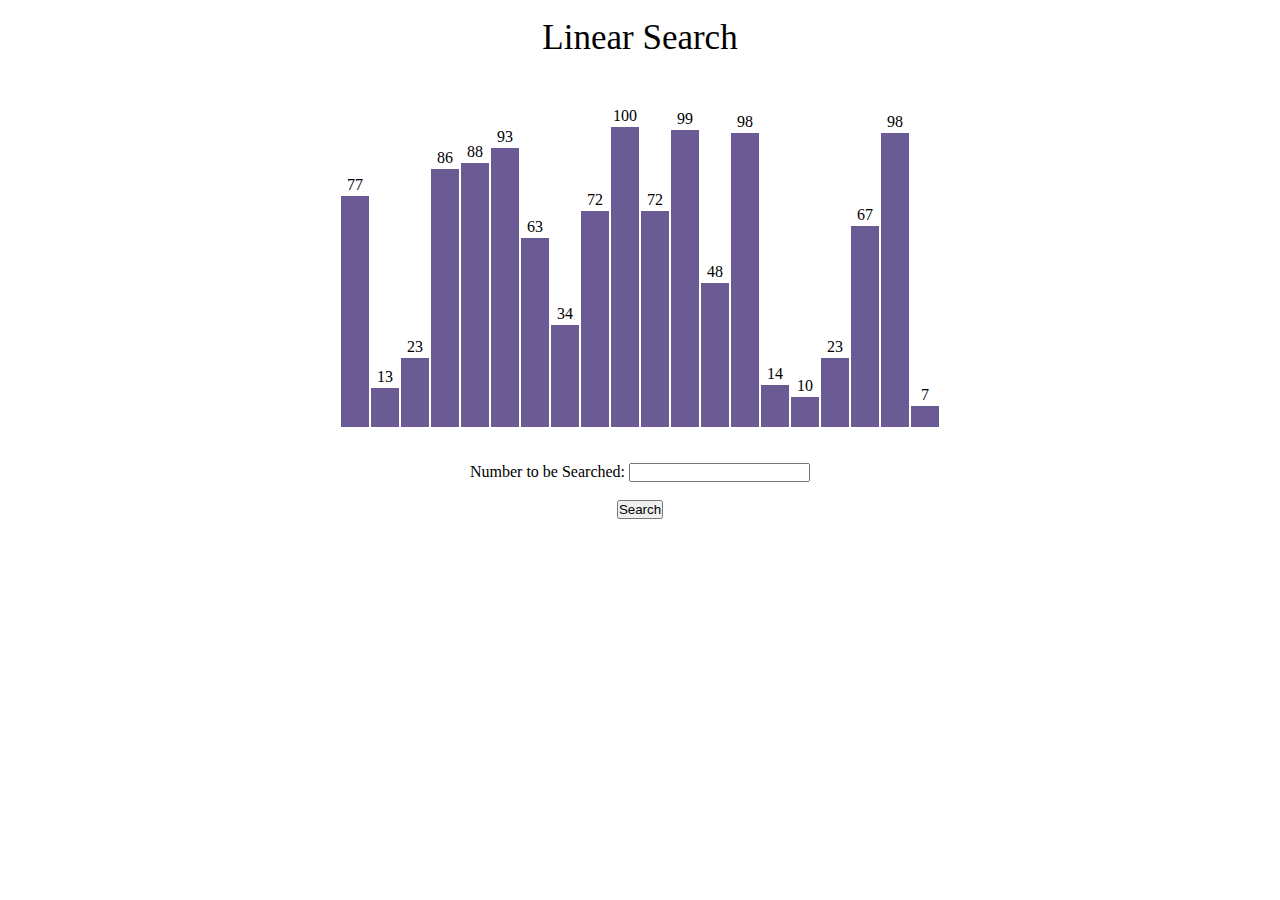
==== index.html @ 6a69b350 "Add files via upload" ====
<!DOCTYPE html>
<html lang="en">
<head>
	<meta charset="UTF-8" />
	<meta name="viewport"
		content="width=device-width, initial-scale=1.0" />
	<link rel="stylesheet" href="style.css" />
</head>

<body>
	<br />
	<p class="header">Linear Search</p>


	<div id="array"></div>
	<br /><br />

	<div style="text-align: center">
	<label for="fname">
		Number to be Searched:
	</label>
	<input type="text" id="fname" name="fname" />
	<br /><br />
	<button id="btn"
			onclick="LinearSearch()">Search
	</button>
	<br />
	<br />
	<div id="text"></div>
	</div>

	<script src="index.js"></script>
</body>
</html>
---- style.css ----
* {
    margin: 0px;
    padding: 0px;
    box-sizing: border-box;
    }
    
    .header {
    font-size: 35px;
    text-align: center;
    }
    
    #array {
    background-color: white;
    height: 305px;
    width: 598px;
    margin: auto;
    position: relative;
    margin-top: 64px;
    }
    
    .block {
    width: 28px;
    background-color: #6b5b95;
    position: absolute;
    bottom: 0px;
    transition: 0.2s all ease;
    }
    
    .block_id {
    position: absolute;
    color: black;
    margin-top: -20px;
    width: 100%;
    text-align: center;
    }
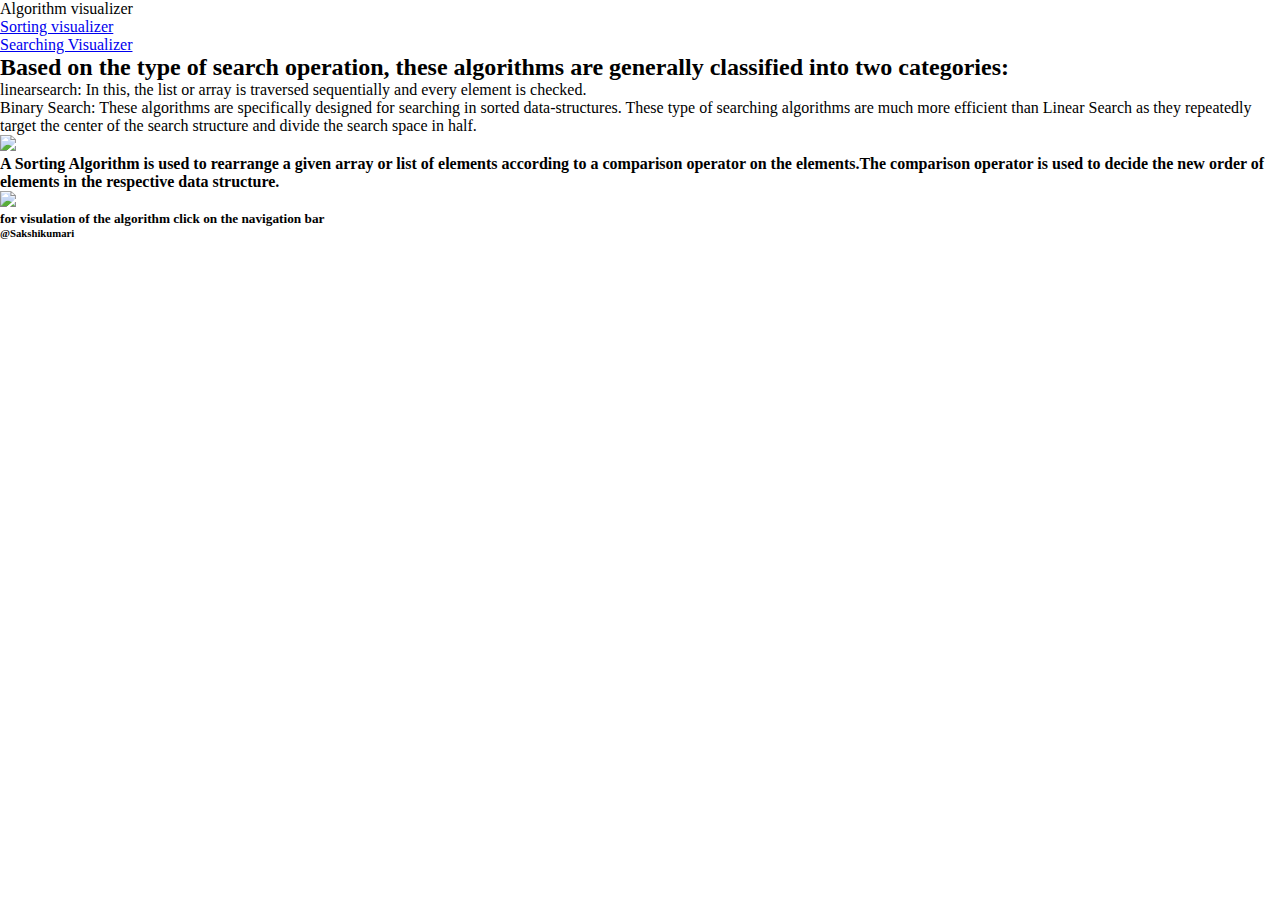
==== commit dcdc8e25: "Add files via upload" ====
--- a/index.html
+++ b/index.html
@@ -1,34 +1,48 @@
 <!DOCTYPE html>
 <html lang="en">
 <head>
-	<meta charset="UTF-8" />
-	<meta name="viewport"
-		content="width=device-width, initial-scale=1.0" />
-	<link rel="stylesheet" href="style.css" />
+    <meta charset="UTF-8">
+    <meta http-equiv="X-UA-Compatible" content="IE=edge">
+    <meta name="viewport" content="width=device-width, initial-scale=1.0">
+    <title>algorithmvisualizer</title>
+    <link rel="stylesheet" href="style.css">
+    <link rel="stylesheet" href="global.css">
 </head>
-
 <body>
-	<br />
-	<p class="header">Linear Search</p>
-
-
-	<div id="array"></div>
-	<br /><br />
-
-	<div style="text-align: center">
-	<label for="fname">
-		Number to be Searched:
-	</label>
-	<input type="text" id="fname" name="fname" />
-	<br /><br />
-	<button id="btn"
-			onclick="LinearSearch()">Search
-	</button>
-	<br />
-	<br />
-	<div id="text"></div>
-	</div>
-
-	<script src="index.js"></script>
+    
+    <nav>
+        <label class="logo">Algorithm visualizer</label>
+        <ul>
+            <li><a href="sorting.html">Sorting visualizer</a></li>
+            <li><a href="searching.html">Searching Visualizer</a></li>
+            
+            
+        </ul>
+    </nav>
+    <div class="section">
+        <div class="text">
+            <h2>Based on the type of search operation, these algorithms are generally classified into two categories:</h2>
+    <p>linearsearch: In this, the list or array is traversed sequentially and every element is checked.</p>
+    <p>Binary Search: These algorithms are specifically designed for searching in sorted data-structures.
+         These type of searching algorithms are much more efficient than
+          Linear Search as they repeatedly target the center of the search structure and 
+          divide the search space in half. </p>
+        </div>
+        <img src="/images/Screenshot_20230214_203507.png">
+        
+    </div>
+    
+    <div class="section">
+       <div class="text">
+        <h4>A Sorting Algorithm is used to rearrange a given array or list of elements according to a comparison
+         operator on the elements.The comparison operator is used to decide the new order of elements in the 
+         respective data structure.</h4>
+       </div>
+       <img src="/images/Screenshot_20230214_203544.png">
+    </div>
+    <h5>for visulation of the algorithm click on the navigation bar</h5>
 </body>
 </html>
+<footer>
+    <h6>@Sakshikumari</h6>
+</footer>--- a/global.css
+++ b/global.css
@@ -0,0 +1,21 @@
+:root {
+    /* fonts */
+    --font-cinzel: Cinzel;
+    --font-fauna-one: "Fauna One";
+  
+    /* font sizes */
+    --font-size-base: 8px;
+    --font-size-lg: 12px;
+    --font-size-xl: 18px;
+    --font-size-2xl: 20px;
+    --font-size-3xl: 25px;
+  
+    /* Colors */
+    --color-white: #fff;
+    --color-gainsboro: #d9d9d9;
+    --color-black: #000;
+    --color-rosybrown: #b78f8f;
+    --color-snow-100: #fefbfb;
+    --color-snow-200: #fbf2f2;
+  }
+  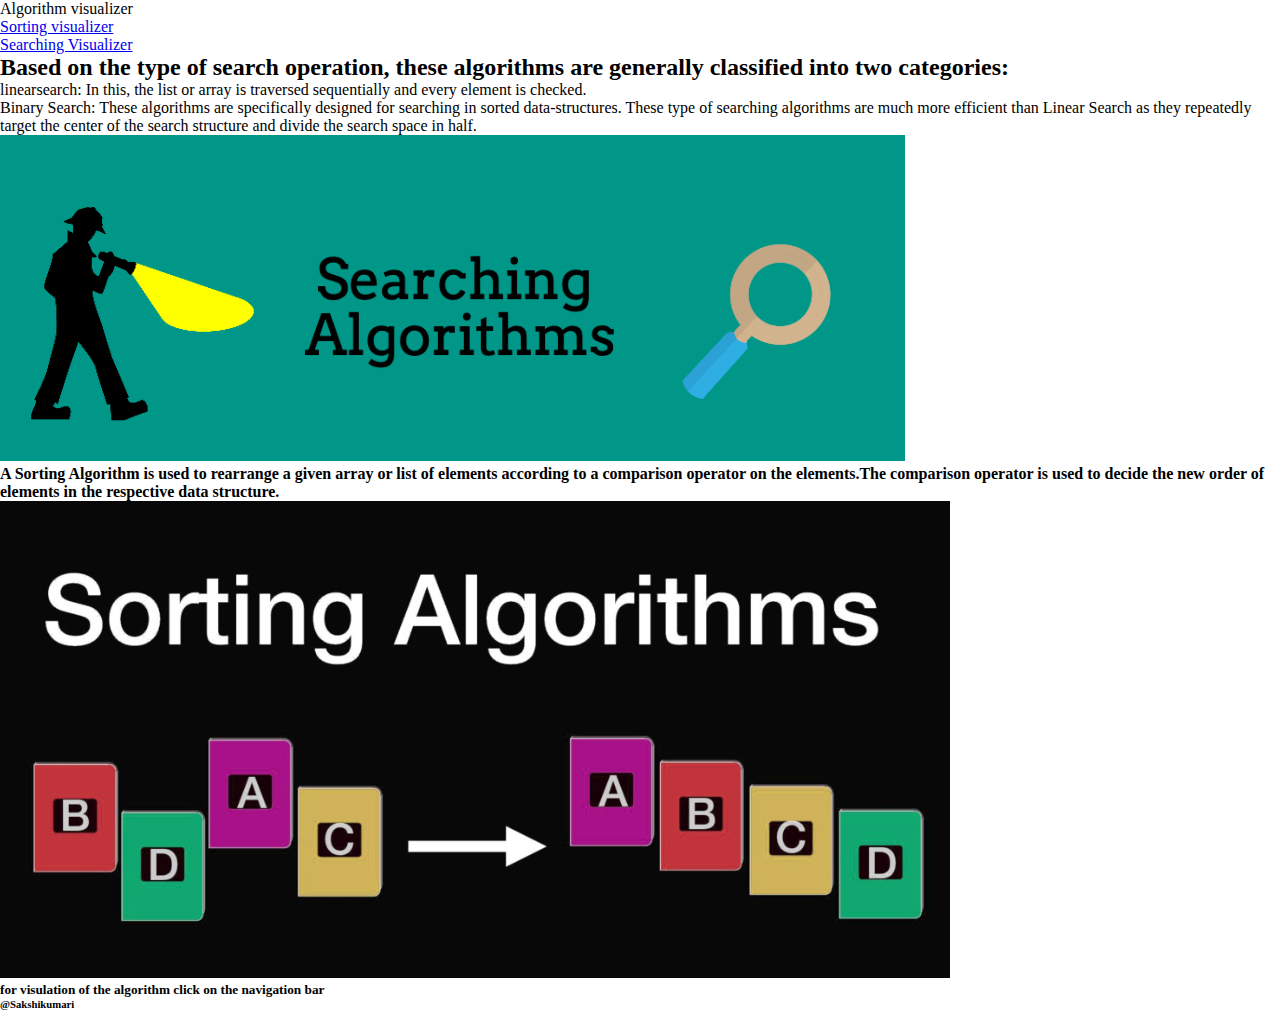
==== commit c4b61bfe: "Add files via upload" ====
--- a/index.html
+++ b/index.html
@@ -28,7 +28,7 @@
           Linear Search as they repeatedly target the center of the search structure and 
           divide the search space in half. </p>
         </div>
-        <img src="/images/Screenshot_20230214_203507.png">
+        <img src="Screenshot_20230214_203507.png">
         
     </div>
     
@@ -38,7 +38,7 @@
          operator on the elements.The comparison operator is used to decide the new order of elements in the 
          respective data structure.</h4>
        </div>
-       <img src="/images/Screenshot_20230214_203544.png">
+       <img src="Screenshot_20230214_203544.png">
     </div>
     <h5>for visulation of the algorithm click on the navigation bar</h5>
 </body>
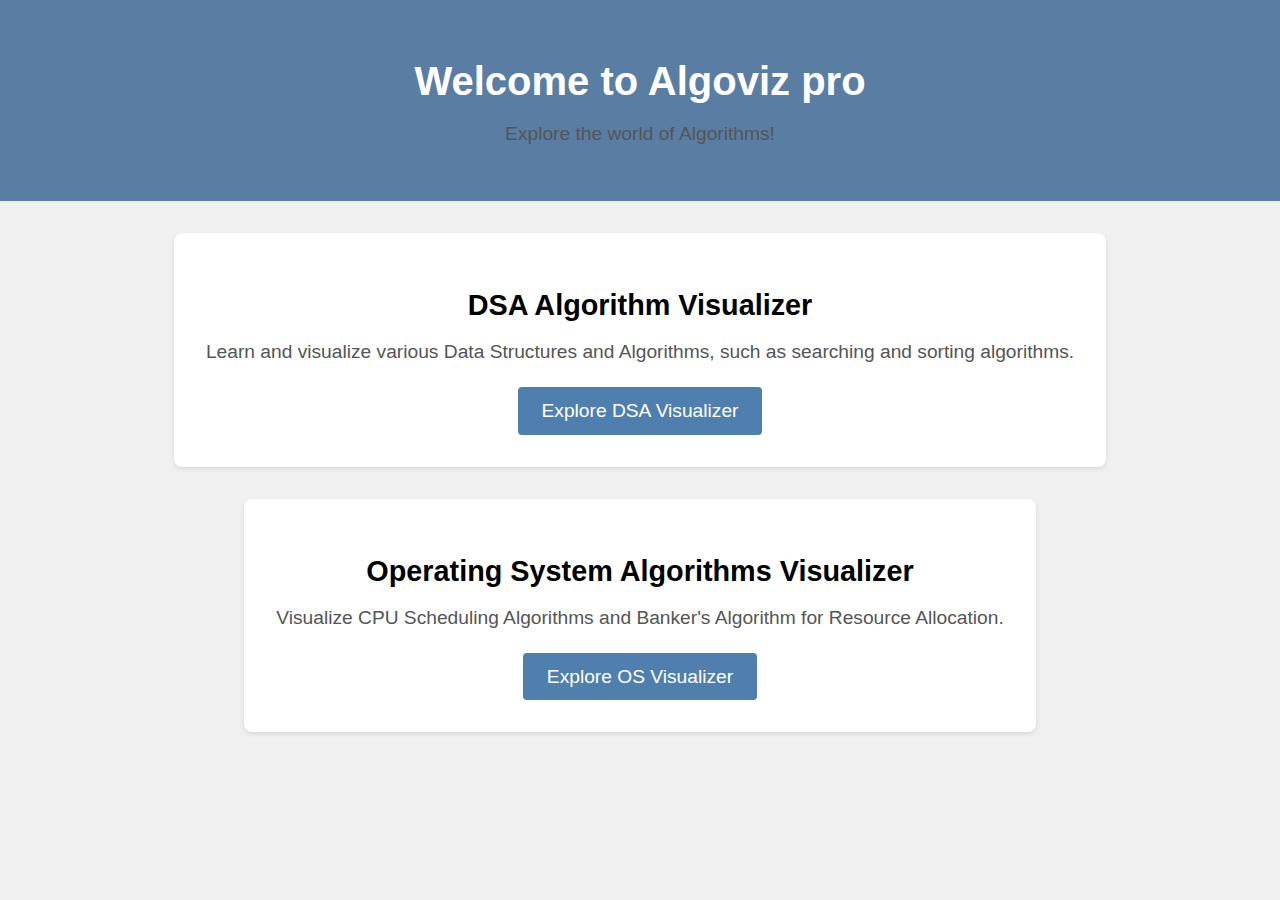
==== commit 48969ab4: "Add files via upload" ====
--- a/index.html
+++ b/index.html
@@ -1,48 +1,28 @@
 <!DOCTYPE html>
 <html lang="en">
 <head>
-    <meta charset="UTF-8">
-    <meta http-equiv="X-UA-Compatible" content="IE=edge">
-    <meta name="viewport" content="width=device-width, initial-scale=1.0">
-    <title>algorithmvisualizer</title>
-    <link rel="stylesheet" href="style.css">
-    <link rel="stylesheet" href="global.css">
+  <meta charset="UTF-8">
+  <meta name="viewport" content="width=device-width, initial-scale=1.0">
+  <title>Algoviz pro</title>
+  <link rel="stylesheet" href="style.css">
 </head>
 <body>
-    
-    <nav>
-        <label class="logo">Algorithm visualizer</label>
-        <ul>
-            <li><a href="sorting.html">Sorting visualizer</a></li>
-            <li><a href="searching.html">Searching Visualizer</a></li>
-            
-            
-        </ul>
-    </nav>
-    <div class="section">
-        <div class="text">
-            <h2>Based on the type of search operation, these algorithms are generally classified into two categories:</h2>
-    <p>linearsearch: In this, the list or array is traversed sequentially and every element is checked.</p>
-    <p>Binary Search: These algorithms are specifically designed for searching in sorted data-structures.
-         These type of searching algorithms are much more efficient than
-          Linear Search as they repeatedly target the center of the search structure and 
-          divide the search space in half. </p>
-        </div>
-        <img src="Screenshot_20230214_203507.png">
-        
-    </div>
-    
-    <div class="section">
-       <div class="text">
-        <h4>A Sorting Algorithm is used to rearrange a given array or list of elements according to a comparison
-         operator on the elements.The comparison operator is used to decide the new order of elements in the 
-         respective data structure.</h4>
-       </div>
-       <img src="Screenshot_20230214_203544.png">
-    </div>
-    <h5>for visulation of the algorithm click on the navigation bar</h5>
+  <header>
+    <h1>Welcome to Algoviz pro</h1>
+    <p>Explore the world of Algorithms!</p>
+  </header>
+  <main>
+    <section>
+      <h2>DSA Algorithm Visualizer</h2>
+      <p>Learn and visualize various Data Structures and Algorithms, such as searching and sorting algorithms.</p>
+      <a href="dsa.html" class="btn">Explore DSA Visualizer</a>
+    </section>
+    <section>
+      <h2>Operating System Algorithms Visualizer</h2>
+      <p>Visualize CPU Scheduling Algorithms and Banker's Algorithm for Resource Allocation.</p>
+      <a href="os.html" class="btn">Explore OS Visualizer</a>
+    </section>
+  </main>
+  
 </body>
 </html>
-<footer>
-    <h6>@Sakshikumari</h6>
-</footer>--- a/style.css
+++ b/style.css
@@ -1,36 +1,67 @@
-* {
-    margin: 0px;
-    padding: 0px;
-    box-sizing: border-box;
-    }
-    
-    .header {
-    font-size: 35px;
-    text-align: center;
-    }
-    
-    #array {
-    background-color: white;
-    height: 305px;
-    width: 598px;
-    margin: auto;
-    position: relative;
-    margin-top: 64px;
-    }
-    
-    .block {
-    width: 28px;
-    background-color: #6b5b95;
-    position: absolute;
-    bottom: 0px;
-    transition: 0.2s all ease;
-    }
-    
-    .block_id {
-    position: absolute;
-    color: black;
-    margin-top: -20px;
-    width: 100%;
-    text-align: center;
-    }
-    +body {
+  font-family: Arial, sans-serif;
+  margin: 0;
+  padding: 0;
+  background-color: #f0f0f0;
+}
+
+header {
+  background-color: #597da3;
+  color: #fff;
+  text-align: center;
+  padding: 2rem;
+}
+
+header h1 {
+  font-size: 2.5rem;
+  margin-bottom: 1rem;
+}
+
+main {
+  display: flex;
+  justify-content: center;
+  align-items: center;
+  flex-direction: column;
+  padding: 2rem;
+}
+
+section {
+  text-align: center;
+  margin-bottom: 2rem;
+  background-color: #fff;
+  padding: 2rem;
+  border-radius: 8px;
+  box-shadow: 0 2px 4px rgba(0, 0, 0, 0.1);
+}
+
+h2 {
+  font-size: 1.8rem;
+  margin-bottom: 1rem;
+}
+
+p {
+  font-size: 1.2rem;
+  color: #555;
+  margin-bottom: 1.5rem;
+}
+
+.btn {
+  display: inline-block;
+  background-color: #4f7faf;
+  color: #fff;
+  padding: 0.8rem 1.5rem;
+  border-radius: 4px;
+  text-decoration: none;
+  font-size: 1.2rem;
+  transition: background-color 0.3s ease;
+}
+
+.btn:hover {
+  background-color: #4270a0;
+}
+
+@media screen and (max-width: 768px) {
+  header h1 {
+    font-size: 2rem;
+  }
+}
